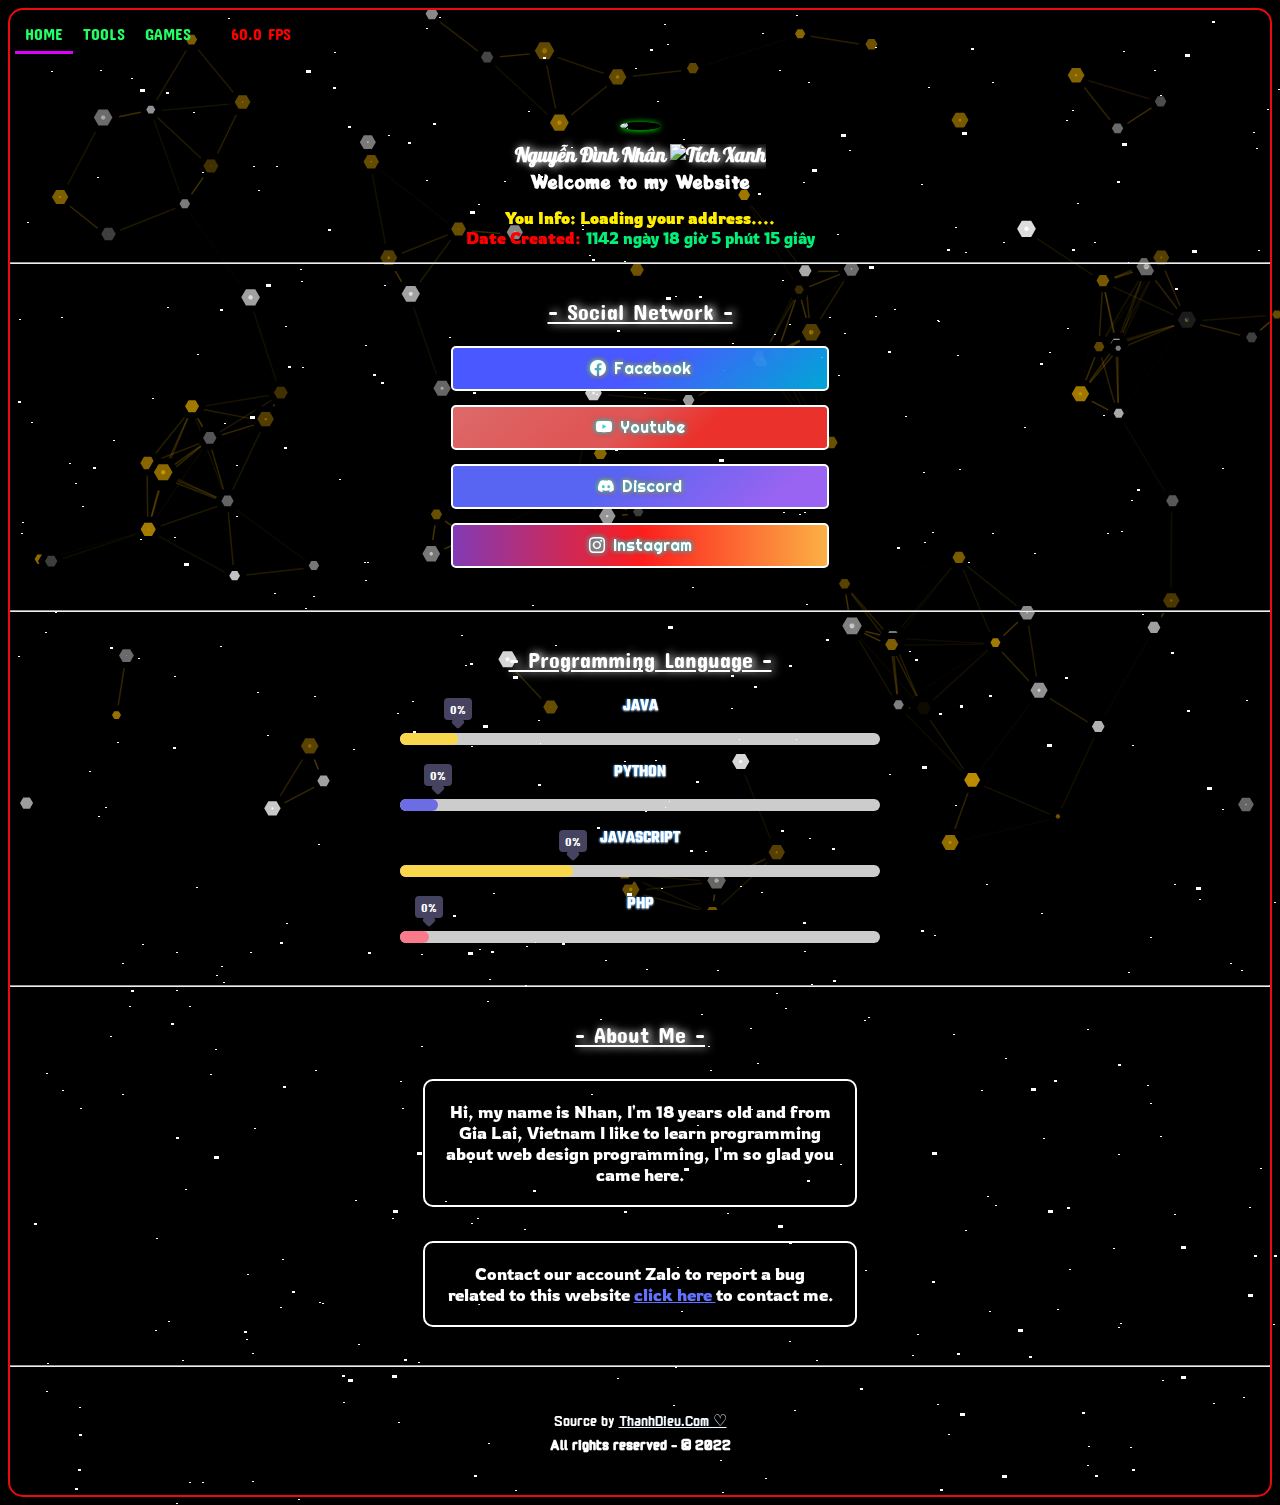
==== index.html @ ad2d9541 "Update index.html" ====
<!DOCTYPE html>
<html lang="en">
  <head>
    <meta charset="UTF-8" />
    <meta name="description" content="Trang chủ dinhnhan.github.io, chuyên chia sẽ thủ thuật không gian mạng.">
    <meta name="author" content="DinhNhan">
    <meta name="keywords" content="DinhNhanGithubIo">
    <meta name="viewport" content="width=device-width, initial-scale=1, shrink-to-fit=no" />
    <link rel="shortcut icon" href="https://i.ibb.co/4pB5tKz/FB-IMG-1678099032382.jpg" type="image/x-icon">
    <title>Nguyễn Đình Nhân </title>
    <link rel="stylesheet" href="./thanhdieuft-data/css/index.css">
    <link rel="stylesheet" href="https://cdn.jsdelivr.net/npm/bootstrap-icons@1.7.2/font/bootstrap-icons.css">
    <link rel="stylesheet" href="https://fonts.googleapis.com/css?family=Pattaya|Potta One|Rowdies|Braah One|Monomaniac One">
    <meta property="og:title" content="WELCOME TO DINHNHAN - HOME">
    <meta property="og:type" content="website">
    <meta property="og:url" content="//dinhnhan.github.io">
     <meta property="og:title" content="HELLO EVERYONE - This is Dinh Nhan !">
    <meta property="og:image" content="https://i.ibb.co/4pB5tKz/FB-IMG-1678099032382.jpg">
    <meta name="theme-color" content="#00FFFF">
     <link rel="stylesheet" href="https://cdnjs.cloudflare.com/ajax/libs/font-awesome/6.4.0/css/all.min.css" integrity="sha512-iecdLmaskl7CVkqkXNQ/ZH/XLlvWZOJyj7Yy7tcenmpD1ypASozpmT/E0iPtmFIB46ZmdtAc9eNBvH0H/ZpiBw==" crossorigin="anonymous" referrerpolicy="no-referrer" />       
  </head>
  <div id="particles-js"></div>
  <div class="Credit_Source" id="Telegram_@ThanhDieuChannel">
    ⋄ Fb: Vương Thanh Diệu 
    ⋄ Dont edit source code please !!!
    ⋄ Nếu xóa credit code sẽ không hoạt động !!!
  </div>
   <section class="animated-background">
    <div id="stars1"></div>
    <div id="stars2"></div>
    <div id="stars3"></div>
  </section>
  <body class="Border" onLoad="onCreate()">
    <div class="LoaderCover">
      <div class="Loader">
        <div class="lds-ripple"><div></div><div></div></div>
      <br/>
        <br/>
          <br/>
            <br/>
              <br/>
                <br/>
                <br/>  
              <br/>
            <br/>
          <br/>
        <br/>
      <br/>
      <h2 class="NameFtThanhDieu">☻Loading...</h2>
        </div>
      </div>
    <!-- ===== Navigation Bar ===== -->
    <div class="BlurWebs">
      <div class="Topnav">
        <a style="font-family: 'Concert One';" class="Active">HOME</a>
        <a id="Tools" onClick="window.open('Tools/index.html', '_nothing');">TOOLS</a>      
        <a href="//nhan2k5.github.io/404_not_found/index.html">GAMES<a>
   <!-- thẻ mở tab mới khi click vào
          <a id="Diễn Đàn" onClick="window.open('main/more/forum', '_nothing');">FORUM</a>      -->
        <a style="font-family: 'Concert One'; color:rgb(255, 0, 0);">
          <span id="fps">60.0</span> FPS </a>
      </div>
      <br/>
      <p align="center">
        <img class="Blob" src="https://i.ibb.co/4pB5tKz/FB-IMG-1678099032382.jpg" width="120" height="120" alt="ThanhDieuTV">
      </p>
      <h2 class="NameFtThanhDieu">
        <div id="userName" style="font-family: 'Pattaya';">Nguyễn Đình Nhân <img src="https://upload.wikimedia.org/wikipedia/commons/thumb/e/e4/Twitter_Verified_Badge.svg/512px-Twitter_Verified_Badge.svg.png" width="17" height="17" alt="Tích Xanh"></div>
    </div>
      </h2>
      <h2 class="TieuSu GioiThieu" style="font-family: 'Potta One';">Welcome to my Website<span class="typed-cursor" aria-hidden="true"></span></h2>
      <br/>
      <strong style="color: rgb(255, 238, 0); font-size: 16px; font-family: 'Rowdies';">You Info: <a id="checkip_address">Loading your address....</a>
        <br/>
      </strong>
      <strong style="color: rgb(255, 0, 0); font-size: 16px; font-family: 'Rowdies';">Date Created:</strong>
      <span style="color: rgb(0, 240, 120);
        animation: colorRotate 2.5s linear 0s infinite;
        @keyframes colorRotate {
            from {
              color: #FF0000;
            }
            10% {
              color: #00FFFF;
            }
            50% {
              color: #00FF00;
            }
             100% {
              color: #FFFF00;
            }
          } font-size: 16px; font-family: 'Rowdies';" id="momk"></span>
      <script type="text/javascript" src="./thanhdieuft-data/js/time-activated.js"></script>
      </strong>
      <a id="noisong"></a>
      <br/>
      <br/>
      <hr class="New">
      <br/>
      <ul class="icons">
        <br/>
        <div class="MangXaHoiFtThanhDieu" id="Fb_@WusThanhDieu">
          <u class="NameFtThanhDieu">- Social Network -</u><br/>
          <br/>
          <a id="Facebook" onClick="Facebook()">
            <div class="Facebook">
              <i class="bi bi-facebook">&nbsp; </i>Facebook
            </div>
          </a>
          <br/>
          <a id="Youtube" onClick="Youtube()">
            <div class="Youtube">
              <i class="bi bi-youtube">&nbsp; </i>Youtube
            </div>
          </a>
          <br/>
          <a id="Discord" onClick="Discord()">
            <div class="Discord">
              <i class='bi bi-discord'>&nbsp; </i>Discord
            </div>
          </a>
          <br/>
          <a id="Instagram" onClick="Instagram()">
            <div class="Instagram">
              <i class="bi bi-instagram">&nbsp; </i>Instagram
            </div>
          </a>
          <br/>
        </div>
        <br/>
        <br/>
        <hr class="New">
        <br/>
        <br/>
    </div>
    <section id="skills">
      <div class="NameFtThanhDieu" class="container skills">
        <div class="row">
          <Skills class="col-12">
            <u class="NameFtThanhDieu">- Programming Language -<br/>
            </u>
        </div>
      </div>
      <div class="col-lg-6 col-12">
        <div class="skill-box">
          <div class="skill">
            <div class="skill-name">Java <i class="fa-brands fa-java"></i></div>
            <div class="skill-bar">
              <div class="skill-per color1" per="12"></div>
            </div>
          </div>
          <div class="skill">
            <div class="skill-name">Python <i class="fab fa-python"></i></div>
            <div class="skill-bar">
              <div class="skill-per color3" per="8"></div>
            </div>
          </div>
        </div>
      </div>
      <div class="col-lg-6 col-12">
        <div class="skill-box">
          <div class="skill">
            <div class="skill-name">JAVASCRIPT <i class="fab fa-js"></i></div>
            <div class="skill-bar">
              <div class="skill-per color1" per="36"></div>
            </div>
          </div>
          <div class="skill">
            <div class="skill-name">PHP<i class="fa-brands fa-php"></i></div>
            <div class="skill-bar">
              <div class="skill-per color2" per="6"></div>
            </div>
          </div>
        </div>
    </section>
    <br/>
    <br/>
    <br/>
    <hr class="New">
    <br/><br/><u class="NameFtThanhDieu">- About Me -</u><br/><br/>
<div class="AboutMe">
    <article>
      <p id="ThanhDieuAbout_1" class="BoxAboutMe">Hi, my name is Nhan, I'm 18 years old and from Gia Lai, Vietnam I like to learn programming about web design programming, I'm so glad you came here.
      </p><br/>
      <p id="ThanhDieuAbout_2" class="BoxAboutMe">
      Contact our account Zalo to report a bug related to this website
      <a style="color: #6272ff;" href="http://zalo.me/84397920591" >click here </a>to contact me.</p></a>
     </div>
     </article>
  </div><br/><br/>
  <hr class="New">
    </div>
    </div>
    </div>
    </div>
    <script text="type/javascript">
      // ADD SOUND NHẠC TẠI ĐÂY
const ThanhDieu_List_Sounds = [
"//thanhdieu.com/files/Qua-khu-anh-khong-the-quen.mp3",
"https://github.com/nhan2k5/nhan2k5.github.io/raw/main/music/100 YEARS LOVE Ver 2  AnhVu Remix  NHẠC HOT TIK TOK  SHARK REMIX.mp3",
"music/y2mate.com - anh thấy đôi vai cô lạnh remix.mp3",
"//thanhdieu.com/files/Nhu-Anh-Da-Thay-Em.mp3",
];
// EDIT TEXT ALERT TẠI ĐÂY
function HomeThanhDieu() {
  Swal.fire({
    title: '𝙉𝙤𝙩𝙞𝙛𝙞𝙘𝙖𝙩𝙞𝙤𝙣 !',
    text: '=>> 𝙒𝙚𝙡𝙘𝙤𝙢𝙚 𝙃𝙪𝙣𝙣𝙞𝙚 𝘽𝙖𝙘𝙠 𝙏𝙤 𝙏𝙝𝙚 𝙃𝙤𝙢𝙚𝙋𝙖𝙜𝙚 🐬 <<=',
    showConfirmButton: false
  });
}



// EDIT LINK TẠI ĐÂY
function Youtube() {
  setTimeout(function() {
    window.open('https://m.youtube.com/', '_blank')},
  100);
}
function Facebook() {
  setTimeout(function() {
    window.open('https://www.facebook.com/UserDinhNhan?mibextid=ZbWKwL', '_blank')},
  100);
}
function Discord() {
  setTimeout(function() {
    window.open('https://discord.com/', '_blank')},
  100);
}
function Instagram() {
  setTimeout(function() {
    window.open('https://www.instagram.com/', '_blank')},
  100);
}
    </script>
    </div>
    <script src="./thanhdieuft-data/js/particles.js"></script>
    <script src="./thanhdieuft-data/js/app.js"></script>
    <script src='./thanhdieuft-data/js/jquery.min.js'></script>
    <script src="./thanhdieuft-data/js/index.js"></script>
  </body>
</html>
---- thanhdieuft-data/css/index.css ----
@import url('https://fonts.googleapis.com/css2?family=Concert One&display=swap');@import url(https://fonts.googleapis.com/css2?family=Teko:wght@700&display=swap);@import url(https://fonts.googleapis.com/css2?family=Righteous&display=swap);#particles-js,body{background-size:cover;background-repeat:no-repeat}.ThongTinThanhToan,.ThongTinThanhToan:hover{box-shadow:0 2px 2px 1px #555;border-radius:2px}#particles-js,.LoaderCover{position:fixed;height:100%}*,.Spinner{box-sizing:border-box}#stars1,#stars1:after{width:1px;height:1px;box-shadow:779px 1331px #fff,324px 42px #fff,303px 586px #fff,1312px 276px #fff,451px 625px #fff,521px 1931px #fff,1087px 1871px #fff,36px 1546px #fff,132px 934px #fff,1698px 901px #fff,1418px 664px #fff,1448px 1157px #fff,1084px 232px #fff,347px 1776px #fff,1722px 243px #fff,1629px 835px #fff,479px 969px #fff,1231px 960px #fff,586px 384px #fff,164px 527px #fff,8px 646px #fff,1150px 1126px #fff,665px 1357px #fff,1556px 1982px #fff,1260px 1961px #fff,1675px 1741px #fff,1843px 1514px #fff,718px 1628px #fff,242px 1343px #fff,1497px 1880px #fff,1364px 230px #fff,1739px 1302px #fff,636px 959px #fff,304px 686px #fff,614px 751px #fff,1935px 816px #fff,1428px 60px #fff,355px 335px #fff,1594px 158px #fff,90px 60px #fff,1553px 162px #fff,1239px 1825px #fff,1945px 587px #fff,749px 1785px #fff,1987px 1172px #fff,1301px 1237px #fff,1039px 342px #fff,1585px 1481px #fff,995px 1048px #fff,524px 932px #fff,214px 413px #fff,1701px 1300px #fff,1037px 1613px #fff,1871px 996px #fff,1360px 1635px #fff,1110px 1313px #fff,412px 1783px #fff,1949px 177px #fff,903px 1854px #fff,700px 1936px #fff,378px 125px #fff,308px 834px #fff,1118px 962px #fff,1350px 1929px #fff,781px 1811px #fff,561px 137px #fff,757px 1148px #fff,1670px 1979px #fff,343px 739px #fff,945px 795px #fff,576px 1903px #fff,1078px 1436px #fff,1583px 450px #fff,1366px 474px #fff,297px 1873px #fff,192px 162px #fff,1624px 1633px #fff,59px 453px #fff,82px 1872px #fff,1933px 498px #fff,1966px 1974px #fff,1975px 1688px #fff,779px 314px #fff,1858px 1543px #fff,73px 1507px #fff,1693px 975px #fff,1683px 108px #fff,1768px 1654px #fff,654px 14px #fff,494px 171px #fff,1689px 1895px #fff,1660px 263px #fff,1031px 903px #fff,1203px 1393px #fff,1333px 1421px #fff,1113px 41px #fff,1206px 1645px #fff,1325px 1635px #fff,142px 388px #fff,572px 215px #fff,1535px 296px #fff,1419px 407px #fff,1379px 1003px #fff,329px 469px #fff,1791px 1652px #fff,935px 1802px #fff,1330px 1820px #fff,421px 1933px #fff,828px 365px #fff,275px 316px #fff,707px 960px #fff,1605px 1554px #fff,625px 58px #fff,717px 1697px #fff,1669px 246px #fff,1925px 322px #fff,1154px 1803px #fff,1929px 295px #fff,1248px 240px #fff,1045px 1755px #fff,166px 942px #fff,1888px 1773px #fff,678px 1963px #fff,1370px 569px #fff,1974px 1400px #fff,1786px 460px #fff,51px 307px #fff,784px 1400px #fff,730px 1258px #fff,1712px 393px #fff,416px 170px #fff,1797px 1932px #fff,572px 219px #fff,1557px 1856px #fff,218px 8px #fff,348px 1334px #fff,469px 413px #fff,385px 1738px #fff,1357px 1818px #fff,240px 942px #fff,248px 1847px #fff,1535px 806px #fff,236px 1514px #fff,1429px 1556px #fff,73px 1633px #fff,1398px 1121px #fff,671px 1301px #fff,1404px 1663px #fff,740px 1018px #fff,1600px 377px #fff,785px 514px #fff,112px 1084px #fff,1915px 1887px #fff,1463px 1848px #fff,687px 1115px #fff,1268px 1768px #fff,1729px 1425px #fff,1284px 1022px #fff,801px 974px #fff,1975px 1317px #fff,1354px 834px #fff,1446px 1484px #fff,1283px 1786px #fff,11px 523px #fff,1842px 236px #fff,1355px 654px #fff,429px 7px #fff,1033px 1128px #fff,157px 297px #fff,545px 635px #fff,52px 1080px #fff,827px 1520px #fff,1121px 490px #fff,9px 309px #fff,1744px 1586px #fff,1014px 417px #fff,1534px 524px #fff,958px 552px #fff,1403px 1496px #fff,387px 703px #fff,1522px 548px #fff,1355px 282px #fff,1532px 601px #fff,1838px 790px #fff,290px 259px #fff,295px 598px #fff,1601px 539px #fff,1561px 1272px #fff,34px 1922px #fff,1024px 543px #fff,467px 369px #fff,722px 333px #fff,1976px 1255px #fff,766px 983px #fff,1582px 1285px #fff,12px 512px #fff,617px 1410px #fff,682px 577px #fff,1334px 1438px #fff,439px 327px #fff,1617px 1661px #fff,673px 129px #fff,794px 941px #fff,1386px 1902px #fff,37px 1353px #fff,1467px 1353px #fff,416px 18px #fff,187px 344px #fff,200px 1898px #fff,1491px 1619px #fff,811px 347px #fff,924px 1827px #fff,945px 217px #fff,1735px 1228px #fff,379px 1890px #fff,79px 761px #fff,825px 1837px #fff,1980px 1558px #fff,1308px 1573px #fff,1488px 1726px #fff,382px 1208px #fff,522px 595px #fff,1277px 1898px #fff,354px 552px #fff,161px 1784px #fff,614px 251px #fff,526px 1576px #fff,17px 212px #fff,179px 996px #fff,467px 1208px #fff,1944px 1838px #fff,1140px 1093px #fff,858px 1007px #fff,200px 1064px #fff,423px 1964px #fff,1945px 439px #fff,1377px 689px #fff,1120px 1437px #fff,1876px 668px #fff,907px 1324px #fff,343px 1976px #fff,1816px 1501px #fff,1849px 177px #fff,647px 91px #fff,1984px 1012px #fff,1336px 1300px #fff,128px 648px #fff,305px 1060px #fff,1324px 826px #fff,1263px 1314px #fff,1801px 629px #fff,1614px 1555px #fff,1634px 90px #fff,1603px 452px #fff,891px 1984px #fff,1556px 1906px #fff,121px 68px #fff,1676px 1714px #fff,516px 936px #fff,1947px 1492px #fff,1455px 1519px #fff,45px 602px #fff,205px 1039px #fff,793px 172px #fff,1562px 1739px #fff,1056px 110px #fff,1512px 379px #fff,1795px 1621px #fff,1848px 607px #fff,262px 1719px #fff,477px 991px #fff,483px 883px #fff,1239px 1197px #fff,1496px 647px #fff,1649px 25px #fff,1491px 1946px #fff,119px 996px #fff,179px 1472px #fff,1341px 808px #fff,1565px 1700px #fff,407px 1544px #fff,1754px 357px #fff,1288px 981px #fff,902px 1997px #fff,1755px 1668px #fff,186px 877px #fff,1202px 1882px #fff,461px 1213px #fff,1400px 748px #fff,1969px 1899px #fff,809px 522px #fff,514px 1219px #fff,374px 275px #fff,938px 1973px #fff,357px 552px #fff,144px 1722px #fff,1572px 912px #fff,402px 1858px #fff,1544px 1195px #fff,667px 1257px #fff,727px 1496px #fff,993px 232px #fff,1772px 313px #fff,1040px 1590px #fff,1204px 1973px #fff,1268px 79px #fff,1555px 1048px #fff,986px 1707px #fff,978px 1710px #fff,713px 360px #fff,407px 863px #fff,461px 736px #fff,284px 1608px #fff,103px 430px #fff,1283px 1319px #fff,977px 1186px #fff,1966px 1516px #fff,1287px 1129px #fff,70px 1098px #fff,1189px 889px #fff,1126px 1734px #fff,309px 1292px #fff,879px 764px #fff,65px 473px #fff,1003px 1959px #fff,658px 791px #fff,402px 1576px #fff,35px 622px #fff,529px 1589px #fff,164px 666px #fff,1876px 1290px #fff,1541px 526px #fff,270px 1297px #fff,440px 865px #fff,1500px 802px #fff,182px 1754px #fff,1264px 892px #fff,272px 1249px #fff,1289px 1535px #fff,190px 1646px #fff,955px 242px #fff,1456px 1597px #fff,1727px 1983px #fff,635px 801px #fff,226px 455px #fff,1396px 1710px #fff,849px 1863px #fff,237px 1264px #fff,839px 140px #fff,1122px 735px #fff,1280px 15px #fff,1318px 242px #fff,1819px 1148px #fff,333px 1392px #fff,1949px 553px #fff,1878px 1332px #fff,467px 548px #fff,1812px 1082px #fff,1067px 193px #fff,243px 156px #fff,483px 1616px #fff,1714px 933px #fff,759px 1800px #fff,1822px 995px #fff,1877px 572px #fff,581px 1084px #fff,107px 732px #fff,642px 1837px #fff,166px 1493px #fff,1555px 198px #fff,819px 307px #fff,947px 345px #fff,827px 224px #fff,927px 1394px #fff,540px 467px #fff,1093px 405px #fff,1140px 927px #fff,130px 529px #fff,33px 1980px #fff,1147px 1663px #fff,1616px 1436px #fff,528px 710px #fff,798px 1100px #fff,505px 1480px #fff,899px 641px #fff,1909px 1949px #fff,1311px 964px #fff,979px 1301px #fff,1393px 969px #fff,1793px 1886px #fff,292px 357px #fff,1196px 1718px #fff,1290px 1994px #fff,537px 1973px #fff,1181px 1674px #fff,1740px 1566px #fff,1307px 265px #fff,922px 522px #fff,1892px 472px #fff,384px 1746px #fff,392px 1098px #fff,647px 548px #fff,390px 1498px #fff,1246px 138px #fff,730px 876px #fff,192px 1472px #fff,1790px 1789px #fff,928px 311px #fff,1253px 1647px #fff,747px 1921px #fff,1561px 1025px #fff,1533px 1292px #fff,1985px 195px #fff,728px 729px #fff,1712px 1936px #fff,512px 1717px #fff,1528px 483px #fff,313px 1642px #fff,281px 1849px #fff,1212px 799px #fff,435px 1191px #fff,1422px 611px #fff,1718px 1964px #fff,411px 944px #fff,210px 636px #fff,1502px 1295px #fff,1434px 349px #fff,769px 60px #fff,747px 1053px #fff,789px 504px #fff,1436px 1264px #fff,1893px 1225px #fff,1394px 1788px #fff,1108px 1317px #fff,1673px 1395px #fff,854px 1010px #fff,1705px 80px #fff,1858px 148px #fff,1729px 344px #fff,1388px 664px #fff,895px 406px #fff,1479px 157px #fff,1441px 1157px #fff,552px 1900px #fff,516px 364px #fff,1647px 189px #fff,1427px 1071px #fff,785px 729px #fff,1080px 1710px #fff,504px 204px #fff,1177px 1622px #fff,657px 34px #fff,1296px 1099px #fff,248px 180px #fff,1212px 1568px #fff,667px 1562px #fff,695px 841px #fff,1608px 1247px #fff,751px 882px #fff,87px 167px #fff,607px 1368px #fff,1363px 1203px #fff,1836px 317px #fff,1668px 1703px #fff,830px 1154px #fff,1721px 1398px #fff,1601px 1280px #fff,976px 874px #fff,1743px 254px #fff,1020px 1815px #fff,1670px 1766px #fff,1890px 735px #fff,1379px 136px #fff,1864px 695px #fff,206px 965px #fff,1404px 1932px #fff,1923px 1360px #fff,247px 682px #fff,519px 1708px #fff,645px 750px #fff,1164px 1204px #fff,834px 323px #fff,172px 1350px #fff,213px 972px #fff,1837px 190px #fff,285px 1806px #fff,1047px 1299px #fff,1548px 825px #fff,1730px 324px #fff,1346px 1909px #fff,772px 270px #fff,345px 1190px #fff,478px 1433px #fff,1479px 25px #fff,1994px 1830px #fff,1744px 732px #fff,20px 1635px #fff,690px 1795px #fff,1594px 569px #fff,579px 245px #fff,1398px 733px #fff,408px 1352px #fff,1774px 120px #fff,1152px 1370px #fff,1698px 1810px #fff,710px 1450px #fff,665px 286px #fff,493px 1720px #fff,786px 5px #fff,637px 1140px #fff,764px 324px #fff,927px 310px #fff,938px 1424px #fff,1884px 744px #fff,913px 462px #fff,1831px 1936px #fff,1527px 249px #fff,36px 1381px #fff,1597px 581px #fff,1530px 355px #fff,949px 459px #fff,799px 828px #fff,242px 1471px #fff,654px 797px #fff,796px 594px #fff,1365px 678px #fff,752px 23px #fff,1630px 541px #fff,982px 72px #fff,1733px 1831px #fff,21px 412px #fff,775px 998px #fff,335px 1945px #fff,264px 583px #fff,158px 1311px #fff,528px 164px #fff,1978px 574px #fff,717px 1203px #fff,734px 1591px #fff,1555px 820px #fff,16px 1943px #fff,1625px 1177px #fff,1236px 690px #fff,1585px 1590px #fff,1737px 1728px #fff,721px 698px #fff,1804px 1186px #fff,166px 980px #fff,1850px 230px #fff,330px 1712px #fff,95px 797px #fff,1948px 1078px #fff,469px 939px #fff,1269px 1899px #fff,955px 1220px #fff,1137px 1075px #fff,312px 1293px #fff,986px 1762px #fff,1103px 1238px #fff,428px 1993px #fff,355px 570px #fff,977px 1836px #fff,1395px 1092px #fff,276px 913px #fff,1743px 656px #fff,773px 502px #fff,1686px 1322px #fff,1516px 1945px #fff,1334px 501px #fff,266px 156px #fff,455px 655px #fff,798px 72px #fff,1059px 1259px #fff,1402px 1687px #fff,236px 1329px #fff,1455px 786px #fff,146px 1228px #fff,1851px 823px #fff,1062px 100px #fff,1220px 953px #fff,20px 1826px #fff,36px 1063px #fff,1525px 338px #fff,790px 1521px #fff,741px 1099px #fff,288px 1489px #fff,700px 1060px #fff,390px 1071px #fff,411px 1036px #fff,1853px 1072px #fff,1446px 1085px #fff,1164px 874px #fff,924px 925px #fff,291px 271px #fff,1257px 1964px #fff,1580px 1352px #fff,1507px 1216px #fff,211px 956px #fff,985px 1195px #fff,975px 1640px #fff,518px 101px #fff,663px 1395px #fff,914px 532px #fff,145px 1320px #fff,69px 1397px #fff,982px 523px #fff,257px 725px #fff,1599px 831px #fff,1636px 1513px #fff,1250px 1158px #fff,1132px 604px #fff,183px 102px #fff,1057px 318px #fff,1247px 1835px #fff,1983px 1110px #fff,1077px 1455px #fff,921px 1770px #fff,806px 1350px #fff,1938px 1992px #fff,855px 1260px #fff,902px 1345px #fff,658px 1908px #fff,1845px 679px #fff,712px 1482px #fff,595px 950px #fff,1784px 1992px #fff,1847px 1785px #fff,691px 1004px #fff,175px 1179px #fff,1666px 1911px #fff,41px 61px #fff,971px 1080px #fff,1830px 1450px #fff,1351px 1518px #fff,1257px 99px #fff,1395px 1498px #fff,1117px 252px #fff,1779px 597px #fff,1346px 729px #fff,1108px 1144px #fff,402px 691px #fff,72px 496px #fff,1673px 1604px #fff,1497px 974px #fff,1865px 1664px #fff,88px 806px #fff,918px 77px #fff,244px 1118px #fff,256px 1820px #fff,1851px 1840px #fff,605px 1851px #fff,634px 383px #fff,865px 37px #fff,943px 1024px #fff,1951px 177px #fff,1097px 523px #fff,985px 1700px #fff,1243px 122px #fff,768px 1070px #fff,468px 194px #fff,320px 1867px #fff,1850px 185px #fff,380px 1616px #fff,468px 1294px #fff,1122px 1743px #fff,884px 299px #fff,1300px 1917px #fff,1860px 396px #fff,1270px 990px #fff,529px 733px #fff,1975px 1347px #fff,1885px 685px #fff,226px 506px #fff,651px 878px #fff,1323px 680px #fff,1284px 680px #fff,238px 1967px #fff,911px 174px #fff,1111px 521px #fff,1150px 85px #fff,794px 502px #fff,484px 1856px #fff,1809px 368px #fff,112px 953px #fff,590px 1009px #fff,1655px 311px #fff,100px 1026px #fff,1803px 352px #fff,865px 306px #fff,1077px 1019px #fff,1335px 872px #fff,1647px 1298px #fff,1233px 1387px #fff,698px 1036px #fff,659px 1860px #fff,388px 1412px #fff,1212px 458px #fff,755px 1468px #fff,696px 1654px #fff,1144px 60px #fff}#stars2,#stars2:after{width:2px;height:2px;box-shadow:1448px 320px #fff,1775px 1663px #fff,332px 1364px #fff,878px 340px #fff,569px 1832px #fff,1422px 1684px #fff,1946px 1907px #fff,121px 979px #fff,1044px 1069px #fff,463px 381px #fff,423px 112px #fff,523px 1179px #fff,779px 654px #fff,1398px 694px #fff,1085px 1464px #fff,1599px 1869px #fff,801px 1882px #fff,779px 1231px #fff,552px 932px #fff,1057px 1196px #fff,282px 1280px #fff,496px 1986px #fff,1833px 1120px #fff,1802px 1293px #fff,6px 1696px #fff,412px 1902px #fff,605px 438px #fff,24px 1212px #fff,234px 1320px #fff,544px 344px #fff,1107px 170px #fff,1603px 196px #fff,905px 648px #fff,68px 1458px #fff,649px 1969px #fff,744px 675px #fff,1127px 478px #fff,714px 1814px #fff,1486px 526px #fff,270px 1636px #fff,1931px 149px #fff,1807px 378px #fff,8px 390px #fff,1415px 699px #fff,1473px 1211px #fff,1590px 141px #fff,270px 1705px #fff,69px 1423px #fff,1108px 1053px #fff,1946px 128px #fff,371px 371px #fff,1490px 220px #fff,357px 1885px #fff,363px 363px #fff,1896px 1256px #fff,1979px 1050px #fff,947px 1342px #fff,1754px 242px #fff,514px 974px #fff,65px 1477px #fff,1840px 547px #fff,950px 695px #fff,459px 1150px #fff,1124px 1502px #fff,481px 940px #fff,680px 839px #fff,797px 1169px #fff,1977px 1491px #fff,734px 1724px #fff,210px 298px #fff,816px 628px #fff,686px 770px #fff,1721px 267px #fff,1663px 511px #fff,1481px 1141px #fff,582px 248px #fff,1308px 953px #fff,628px 657px #fff,897px 1535px #fff,270px 931px #fff,791px 467px #fff,1336px 1732px #fff,1013px 1653px #fff,1911px 956px #fff,587px 816px #fff,83px 456px #fff,930px 1478px #fff,1587px 1694px #fff,614px 1200px #fff,302px 1782px #fff,1711px 1432px #fff,443px 904px #fff,1666px 714px #fff,1588px 1167px #fff,273px 1075px #fff,1679px 461px #fff,721px 664px #fff,1202px 10px #fff,166px 1126px #fff,331px 1628px #fff,430px 1565px #fff,1585px 509px #fff,640px 38px #fff,822px 837px #fff,1760px 1664px #fff,1122px 1458px #fff,398px 131px #fff,689px 285px #fff,460px 652px #fff,1627px 365px #fff,348px 1648px #fff,819px 1946px #fff,981px 1917px #fff,323px 76px #fff,979px 684px #fff,887px 536px #fff,1348px 1596px #fff,1055px 666px #fff,1402px 1797px #fff,1300px 1055px #fff,937px 238px #fff,1474px 1815px #fff,1144px 1710px #fff,1629px 1087px #fff,911px 919px #fff,771px 819px #fff,403px 720px #fff,163px 736px #fff,1062px 238px #fff,1774px 818px #fff,1874px 1178px #fff,1177px 699px #fff,1244px 1244px #fff,1371px 58px #fff,564px 1515px #fff,1824px 487px #fff,929px 702px #fff,394px 1348px #fff,1161px 641px #fff,219px 1841px #fff,358px 941px #fff,140px 1759px #fff,1019px 1345px #fff,274px 436px #fff,1433px 1605px #fff,1798px 1426px #fff,294px 1848px #fff,1681px 1877px #fff,1344px 1824px #fff,1439px 1632px #fff,161px 1012px #fff,1308px 588px #fff,1789px 582px #fff,721px 1910px #fff,318px 218px #fff,607px 319px #fff,495px 535px #fff,1552px 1575px #fff,1562px 67px #fff,403px 926px #fff,1096px 1800px #fff,1814px 1709px #fff,1882px 1831px #fff,533px 46px #fff,823px 969px #fff,530px 165px #fff,1030px 352px #fff,1681px 313px #fff,338px 115px #fff,1607px 211px #fff,1718px 1184px #fff,1589px 659px #fff,278px 355px #fff,464px 1464px #fff,1165px 277px #fff,950px 694px #fff,1746px 293px #fff,793px 911px #fff,528px 773px #fff,1883px 1694px #fff,748px 182px #fff,1924px 1531px #fff,100px 636px #fff,1473px 1445px #fff,1264px 1244px #fff,850px 1377px #fff,987px 1976px #fff,933px 1761px #fff,922px 1270px #fff,500px 396px #fff,1324px 8px #fff,1967px 1814px #fff,1072px 1401px #fff,961px 37px #fff,156px 81px #fff,1915px 502px #fff,1076px 1846px #fff,152px 1669px #fff,986px 1529px #fff,1667px 1137px #fff}#stars3,#stars3:after{width:3px;background:0 0;box-shadow:387px 1878px #fff,760px 1564px #fff,1487px 999px #fff,948px 1828px #fff,1977px 1001px #fff,1284px 1963px #fff,656px 284px #fff,1268px 1635px #fff,1820px 598px #fff,642px 1900px #fff,296px 57px #fff,921px 1620px #fff,476px 1858px #fff,658px 613px #fff,1171px 1363px #fff,1419px 283px #fff,1037px 731px #fff,503px 663px #fff,1562px 463px #fff,383px 1197px #fff,1171px 1233px #fff,876px 1768px #fff,856px 1615px #fff,1375px 1924px #fff,1725px 918px #fff,952px 119px #fff,768px 1212px #fff,992px 1462px #fff,1929px 717px #fff,1947px 755px #fff,1818px 1123px #fff,1896px 1672px #fff,460px 198px #fff,256px 271px #fff,752px 544px #fff,1222px 1859px #fff,1851px 443px #fff,313px 1858px #fff,709px 446px #fff,1546px 697px #fff,674px 1155px #fff,1112px 130px #fff,355px 1790px #fff,1496px 974px #fff,1696px 480px #fff,1316px 1265px #fff,1645px 1063px #fff,1182px 237px #fff,427px 1582px #fff,859px 253px #fff,458px 939px #fff,1517px 1644px #fff,1943px 60px #fff,212px 1650px #fff,966px 1786px #fff,473px 712px #fff,130px 76px #fff,1417px 1186px #fff,909px 1580px #fff,1913px 762px #fff,204px 1143px #fff,1998px 1057px #fff,1468px 1301px #fff,144px 1676px #fff,21px 1601px #fff,382px 1362px #fff,912px 753px #fff,1488px 1405px #fff,802px 156px #fff,174px 550px #fff,338px 1366px #fff,1197px 774px #fff,602px 486px #fff,682px 1877px #fff,348px 1503px #fff,407px 1139px #fff,950px 1400px #fff,922px 1139px #fff,1697px 293px #fff,1238px 1281px #fff,1038px 1197px #fff,376px 1889px #fff,1255px 1680px #fff,1008px 1316px #fff,1538px 1447px #fff,1186px 874px #fff,1967px 640px #fff,1341px 19px #fff,29px 1732px #fff,16px 1650px #fff,1021px 1075px #fff,723px 424px #fff,1175px 41px #fff,494px 1957px #fff,1296px 431px #fff,175px 1507px #fff,831px 121px #fff,498px 1947px #fff,617px 880px #fff,240px 403px #fff}.Topnav a,.heading{text-align:center}.Topnav a,.heading__copy{text-decoration:none}#particles-js{width:100%;z-index:-100;background-position:50% 50%}:root{--bgColor:#223344;--bgColor2:#090a0f;--accentColor:#FFF;--font:'Karla',sans-serif;--delay:.3s}*{margin:0;padding:0;border-radius:0;-webkit-user-select:none;-moz-user-select:none;-ms-user-select:none;user-select:none}body{background-color:#000;background-position:center;position:relative;font-family:Concert One}.ThongTinThanhToan{transition:.5s;display:flex;align-items:center;justify-content:center;flex-direction:column;background-color:#252525;padding:14px;color:#fff;width:80%;margin:10px auto;box-shadow:0 0 7px 3px #3ff}.Loader,.Spinner{border-radius:50%}.ThongTinThanhToan:hover{background-color:#353535;transform:scale(.95);box-shadow:0 0 7px 3px #3ff}.ThongTinThanhToanTitle{padding:0;margin:0;font-size:23px;font-weight:700;color:#0ff}.ThongTinThanhToanText{padding:0;margin:5px 0 5;font-size:20px;font-weight:500;color:#0c3}.Topnav{overflow:hidden}.Topnav a{float:left;display:block;color:#22ff64;padding:8px 10px;font-size:16px;border-bottom:3px solid transparent}.Topnav a:hover{border-bottom:3px solid #ffe600;margin-left:2px;transition:.5s}.Topnav a.Active{border-bottom:3px solid #e100ff;margin-left:5px}.HideLoader{visibility:hidden;opacity:0;transition:visibility 0s 3s,opacity 2s linear}.LoaderCover{top:0;left:0;width:100%;background-image:radial-gradient(circle farthest-corner at center,#2f3136 0,#000 100%);z-index:9999;display:flex;justify-content:center;align-items:center}#stars1:after,#stars2:after,#stars3:after,.Loader,.Spinner,.lds-ripple div{position:absolute}.Loader{top:calc(50% - 64px);left:calc(50% - 64px);width:128px;height:128px;perspective:800px}.Spinner,.thongtinthanhtoanv2__copy:hover::after{width:100%}.Spinner{height:100%}.lds-ripple{display:inline-block;position:relative;width:80px;height:80px}.lds-ripple div{border:4px solid #fff;opacity:1;border-radius:50%;animation:1s cubic-bezier(0,.1,.2,1) infinite lds-ripple}.lds-ripple div:nth-child(2){animation-delay:-.5s}@keyframes lds-ripple{0%,4.9%{top:36px;left:36px;width:0;height:0;opacity:0}5%{top:36px;left:36px;width:0;height:0;opacity:1}100%{top:0;left:0;width:72px;height:72px;opacity:0}}.NoScript{display:flex;align-items:center;justify-content:center;padding:25px;margin:20px;flex-direction:column;border-radius:20px;border:3px double #0ff;background-color:#252525;color:#fff}.Credit_Source{display:none}@keyframes bodyborder{20%{border-color:#003cff}40%{border-color:#0f0}60%{border-color:red}80%{border-color:#ff0}90%{border-color:#f0d}}@keyframes shimmer{100%{-webkit-mask-position:left}}@-webkit-keyframes fadein{from{bottom:0;opacity:0}to{bottom:35px;opacity:1}}@keyframes fadein{from{bottom:0;opacity:0}to{bottom:35px;opacity:1}}@-webkit-keyframes fadeout{from{bottom:35px;opacity:1}to{bottom:0;opacity:0}}@keyframes fadeout{from{bottom:35px;opacity:1}to{bottom:0;opacity:0}}@keyframes blur{from{opacity:0;filter:blur(3px)}to{opacity:1;filter:blur(0px)}}@keyframes snow{0%{background-position:0 0,0 0,0 0}50%{background-position:500px 500px,100px 200px,-100px 150px}100%{background-position:500px 1000px,200px 400px,-100px 300px}}#stars1{background:0 0;animation:120s linear infinite animStar}#stars1:after{content:'';top:auto;background:0 0}#stars2{background:0 0;animation:180s linear infinite animStar}#stars2:after{content:'';top:auto;background:0 0}#stars3{height:3px;animation:240s linear infinite animStar}#stars3:after{content:'';top:auto;height:3px}@keyframes transitionAnimation{0%{opacity:0;transform:translateY(-10px)}100%{opacity:1;transform:translateY(0)}}@keyframes animate{0%{background-position:-500%}100%{background-position:500%}}@keyframes animStar{from{transform:translateY(0)}to{transform:translateY(-2000px)}}.heading__title{font-weight:600}.heading__credits{margin:10px 0;color:#888;font-size:25px;transition:.5s}.heading__credits .heading__copy{color:inherit}.thongtinthanhtoanv2s{display:flex;flex-wrap:wrap}.thongtinthanhtoanv2{background-color:#050303;margin:20px;padding:20px;width:350px;height:210px;display:grid;grid-template-rows:20px 50px 1fr 50px;border-radius:10px;box-shadow:0 6px 10px rgba(0,0,0,.25);transition:.2s}.skill-bar,.skill-per{height:12px;border-radius:8px}.thongtinthanhtoanv2:hover{box-shadow:-1px 0 10px #0ff,0 1px 5px RED,1px 0 10px #0ff,0 -1px 10px RED}.thongtinthanhtoanv2__copy,.thongtinthanhtoanv2__exit,.thongtinthanhtoanv2__icon{position:relative;text-decoration:none;color:rgba(255,255,255,.9)}.thongtinthanhtoanv2__copy::after{position:absolute;top:25px;left:0;width:0%;height:3px;background-color:rgba(255,255,255,.6);transition:.5s}.skill-per::after,.skill-per::before{position:absolute;background-color:#454360;right:0}.thongtinthanhtoanv2__exit{grid-row:1/2;justify-self:end}.thongtinthanhtoanv2__icon{grid-row:2/3;font-size:30px}.thongtinthanhtoanv2__title{grid-row:3/4;font-weight:400;color:#fff}.skill-name,h3{font-weight:700}.thongtinthanhtoanv2__apply{grid-row:4/5;align-self:center}.thongtinthanhtoanv2-1,.thongtinthanhtoanv2-2{transform:scale(1);box-shadow:rgba(250,250,250) 0 2px 6px 0}@media (max-width:1600px){.thongtinthanhtoanv2s{justify-content:center}}.NameFtThanhDieu{color:#fff;padding:0;font-size:22px;line-height:1.8;margin-bottom:0;text-shadow:3px 0 8px #fff}.BoxAboutMe,.skill-name{color:#fff;font-size:17px}.italic{font-style:italic}h3{font-family:Lobster}.color1{background-color:#f9d74c}.color2{background-color:#f97b8b}.color3{background-color:#6c6ce5}ul{margin:0;padding:0}.skill-box{display:flex;justify-content:center;align-items:center;flex-direction:column}.skill{width:60%;max-width:520px;padding:0 20px}.skill-name{text-transform:uppercase;text-shadow:-1px 0 2px #1e90ff,0 1px 2px #fff;font-family:Teko,sans-serif;margin:15px 0}.skill-bar{background:#ccc}.skill-per{width:0;transition:1s linear;position:relative}.skill-per::before{content:attr(per);padding:4px 6px;color:#fff;font-size:12px;border-radius:4px;top:-35px;transform:translateX(50%)}.skill-per::after{content:'';width:10px;height:10px;top:-16px;transform:translateX(50%) rotate(45deg);border-radius:2px}.typed-cursor{opacity:1}.typed-cursor.typed-cursor--blink{animation:.7s infinite typedjsBlink;-webkit-animation:.7s infinite typedjsBlink}@keyframes typedjsBlink{50%{opacity:0}}@-webkit-keyframes typedjsBlink{0%,100%{opacity:1}50%{opacity:0}}.BoxAboutMe{padding:20px;text-shadow:4px 2px 10px #050303;background:0 0;border:2px solid #fff;border-radius:10px;font-family:Rowdies;margin:10px auto;transition:transform 250ms}
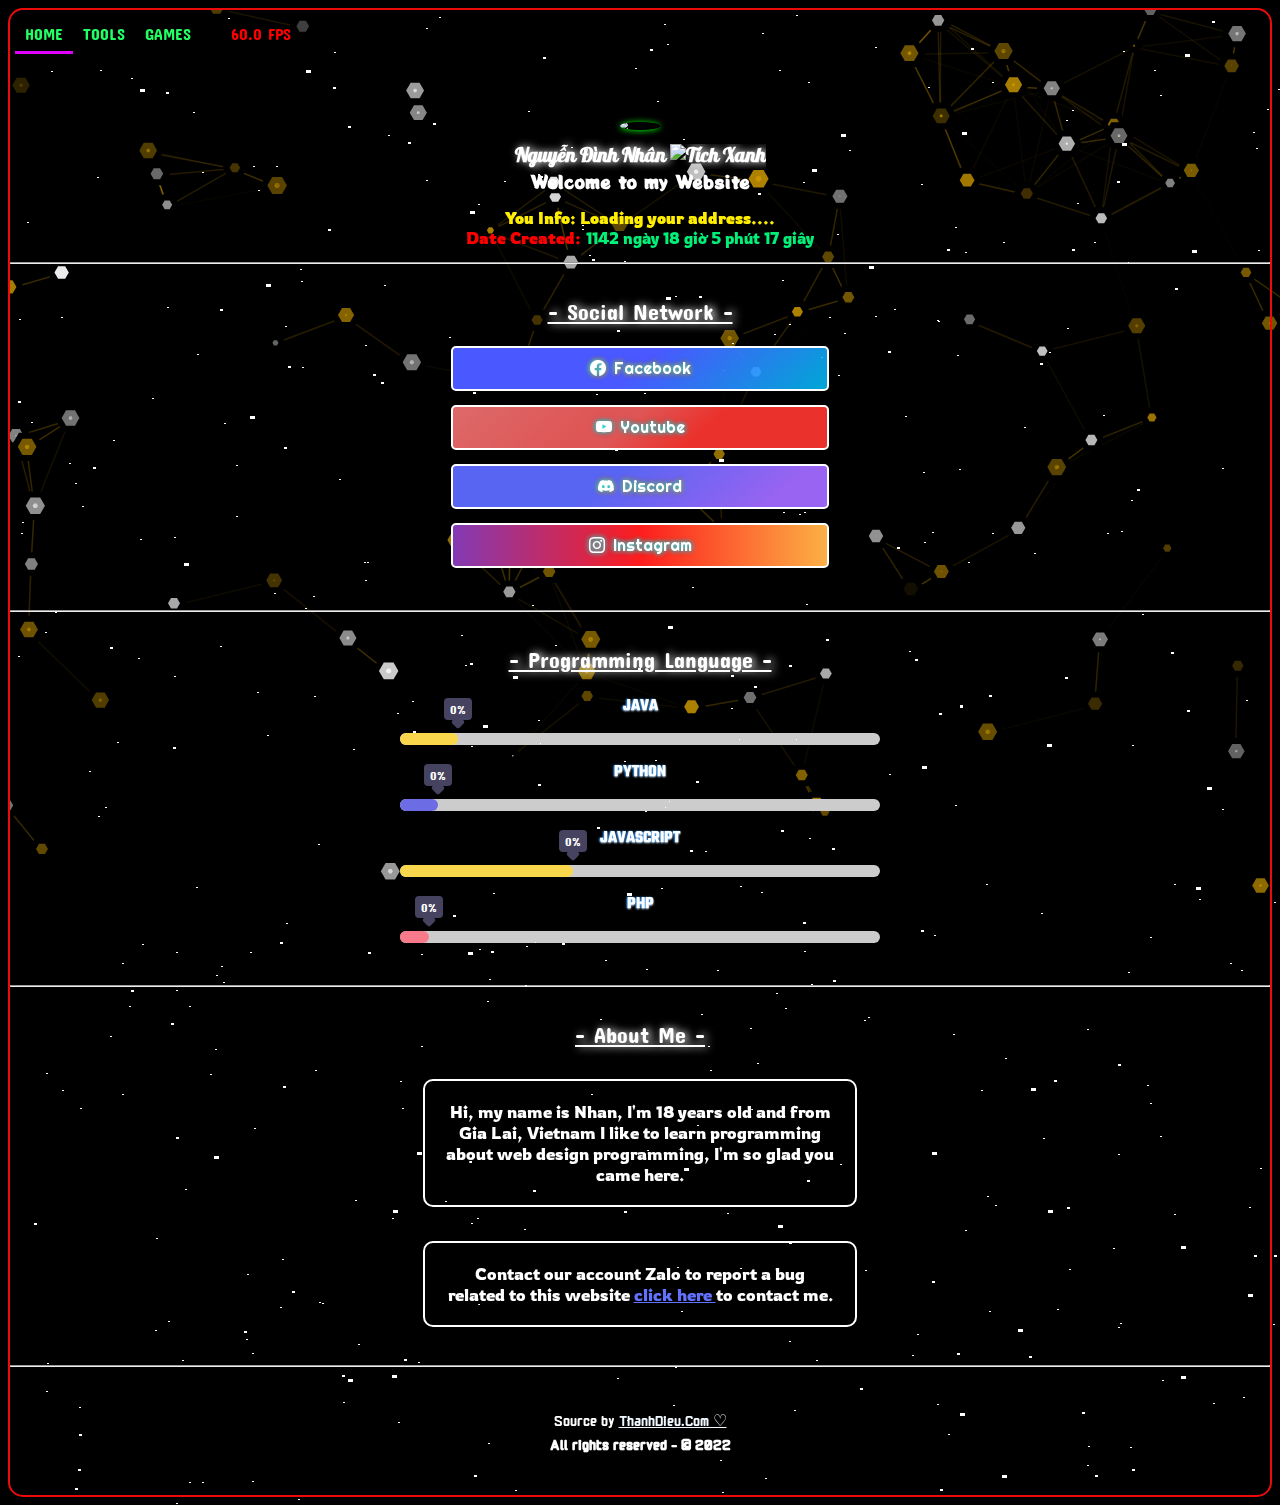
==== commit f9cb0c59: "Update index.html" ====
--- a/index.html
+++ b/index.html
@@ -53,7 +53,7 @@
     <div class="BlurWebs">
       <div class="Topnav">
         <a style="font-family: 'Concert One';" class="Active">HOME</a>
-        <a id="Tools" onClick="window.open('Tools/index.html', '_nothing');">TOOLS</a>      
+        <a href="Tools/index.html">TOOLS</a>      
         <a href="//nhan2k5.github.io/404_not_found/index.html">GAMES<a>
    <!-- thẻ mở tab mới khi click vào
           <a id="Diễn Đàn" onClick="window.open('main/more/forum', '_nothing');">FORUM</a>      -->
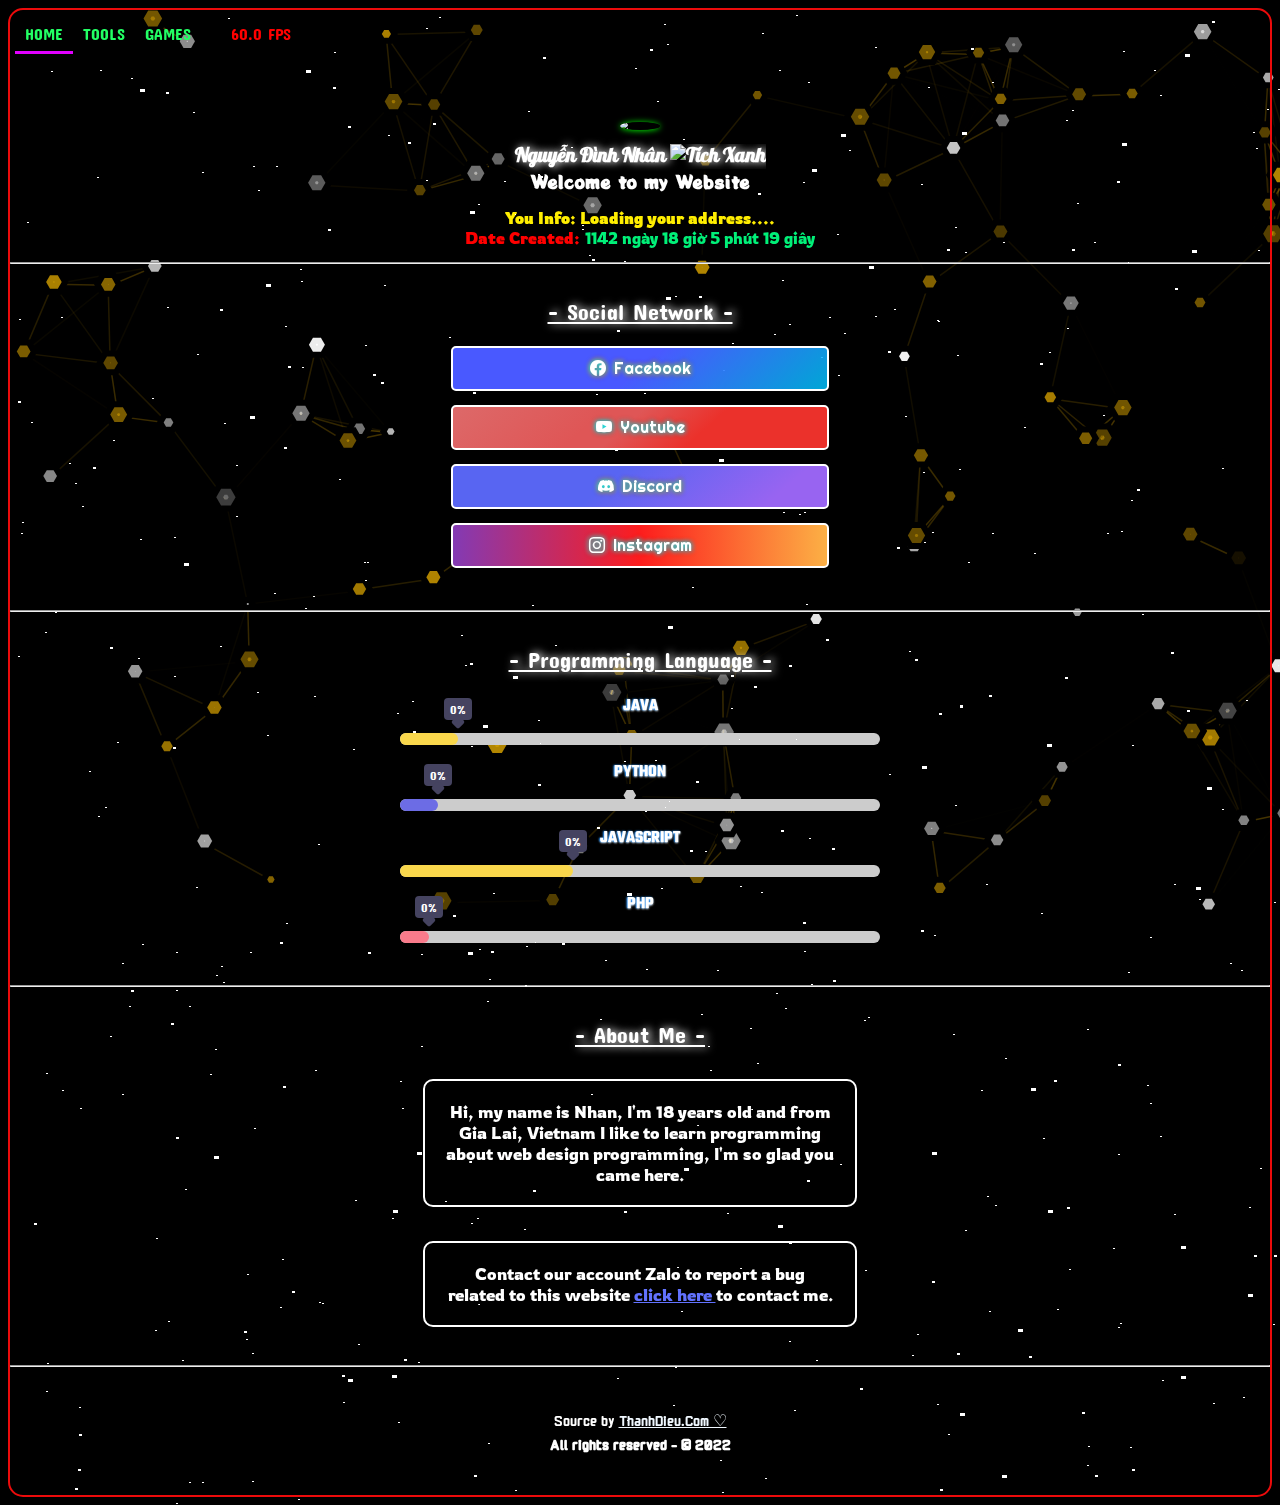
==== commit 29ceaf09: "Update index.html" ====
--- a/index.html
+++ b/index.html
@@ -54,7 +54,7 @@
       <div class="Topnav">
         <a style="font-family: 'Concert One';" class="Active">HOME</a>
         <a href="Tools/index.html">TOOLS</a>      
-        <a href="//nhan2k5.github.io/404_not_found/index.html">GAMES<a>
+        <a href="404_not_found/index.html">GAMES<a>
    <!-- thẻ mở tab mới khi click vào
           <a id="Diễn Đàn" onClick="window.open('main/more/forum', '_nothing');">FORUM</a>      -->
         <a style="font-family: 'Concert One'; color:rgb(255, 0, 0);">
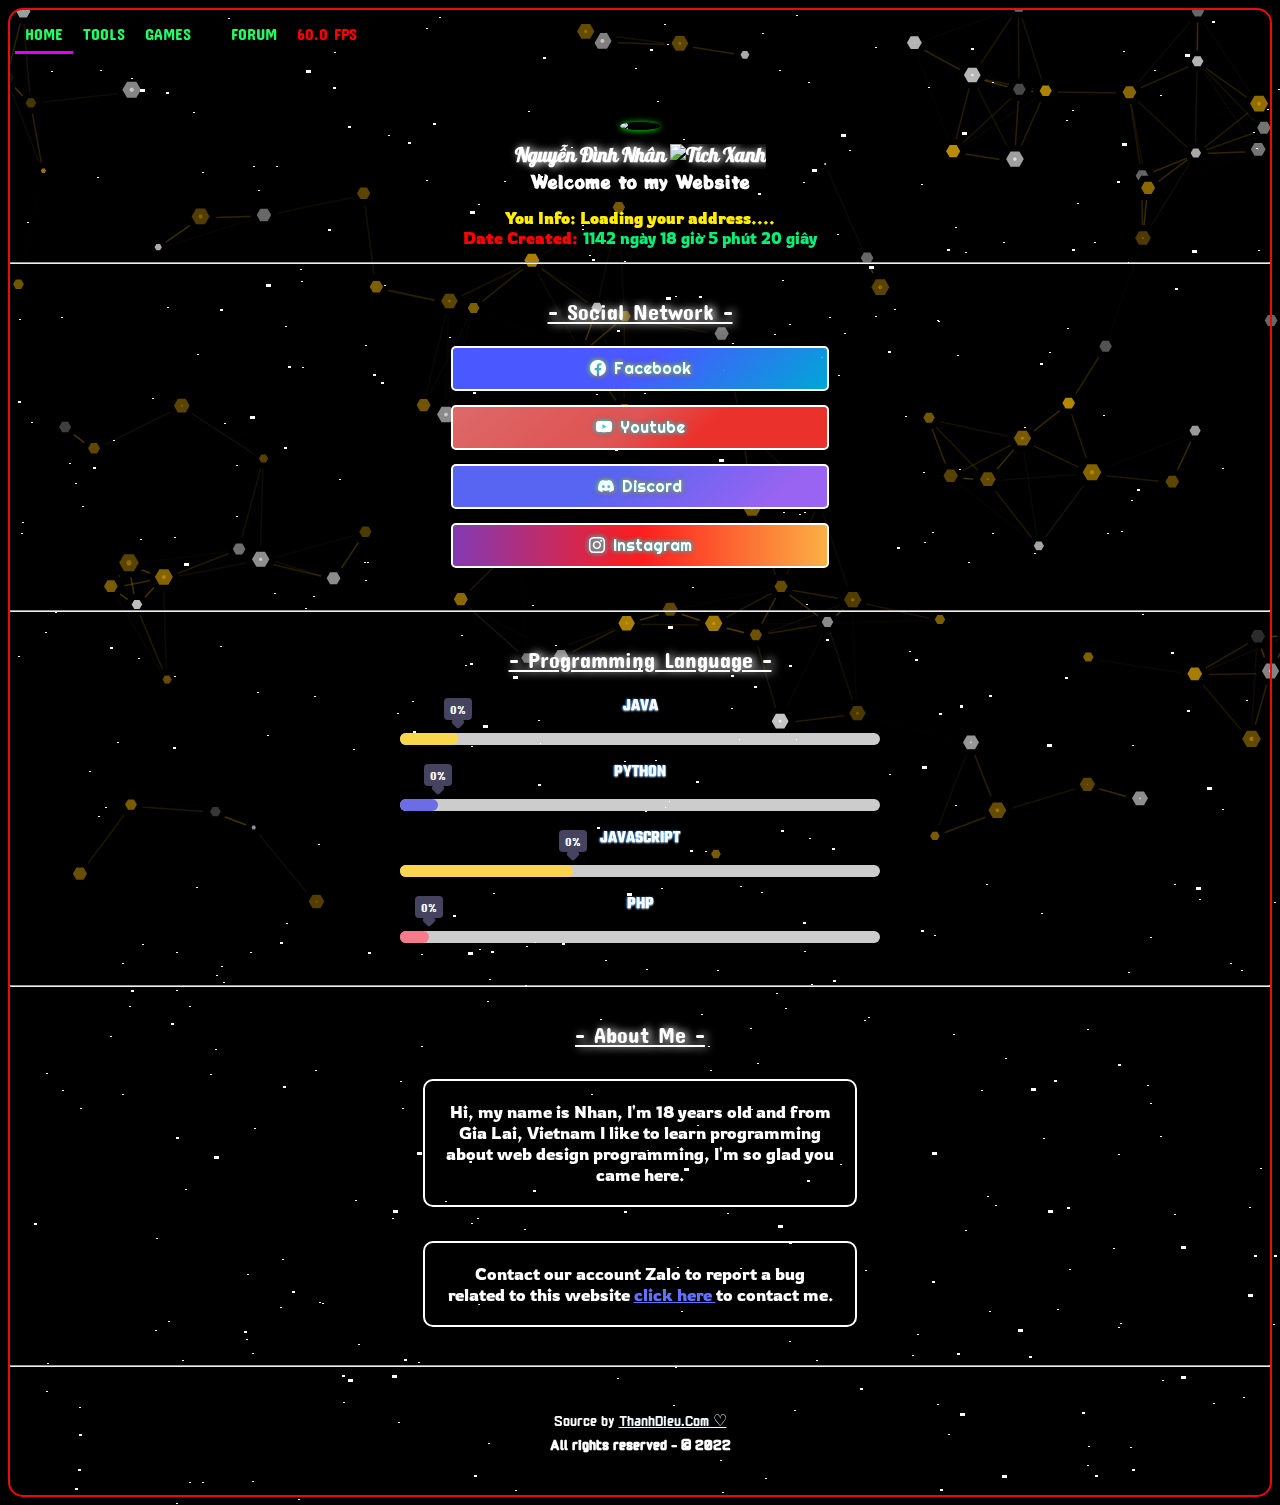
==== commit d189e1e8: "Update index.html" ====
--- a/index.html
+++ b/index.html
@@ -55,8 +55,9 @@
         <a style="font-family: 'Concert One';" class="Active">HOME</a>
         <a href="Tools/index.html">TOOLS</a>      
         <a href="404_not_found/index.html">GAMES<a>
-   <!-- thẻ mở tab mới khi click vào
-          <a id="Diễn Đàn" onClick="window.open('main/more/forum', '_nothing');">FORUM</a>      -->
+   <!-- thẻ mở tab mới khi click vào -->
+          <a id="Diễn Đàn" onClick="window.open('main/more/forum', '_nothing');">FORUM</a>
+          <!-- thẻ mở tab mới khi click vào -->
         <a style="font-family: 'Concert One'; color:rgb(255, 0, 0);">
           <span id="fps">60.0</span> FPS </a>
       </div>
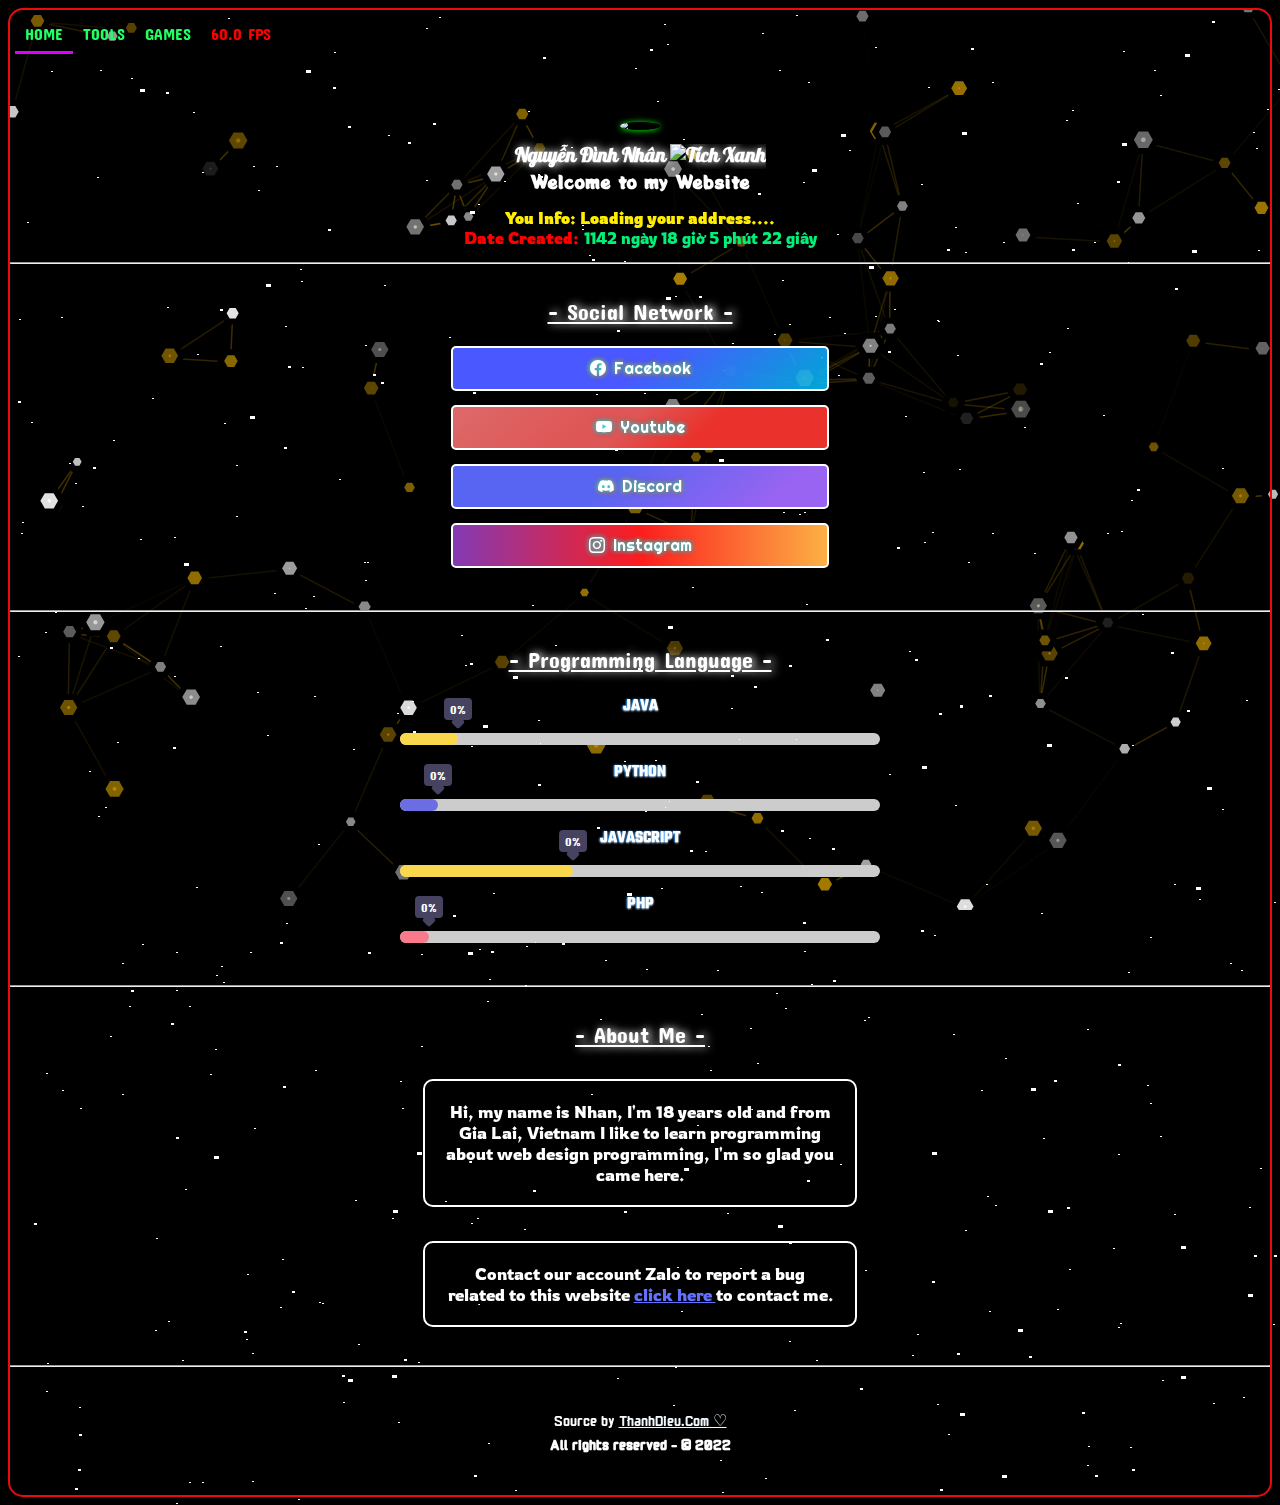
==== commit 40fe1ff3: "Update index.html" ====
--- a/index.html
+++ b/index.html
@@ -54,10 +54,10 @@
       <div class="Topnav">
         <a style="font-family: 'Concert One';" class="Active">HOME</a>
         <a href="Tools/index.html">TOOLS</a>      
-        <a href="404_not_found/index.html">GAMES<a>
-   <!-- thẻ mở tab mới khi click vào -->
+        <a href="404_not_found/index.html">GAMES</a>
+   <!-- thẻ mở tab mới khi click vào
           <a id="Diễn Đàn" onClick="window.open('main/more/forum', '_nothing');">FORUM</a>
-          <!-- thẻ mở tab mới khi click vào -->
+          -->
         <a style="font-family: 'Concert One'; color:rgb(255, 0, 0);">
           <span id="fps">60.0</span> FPS </a>
       </div>
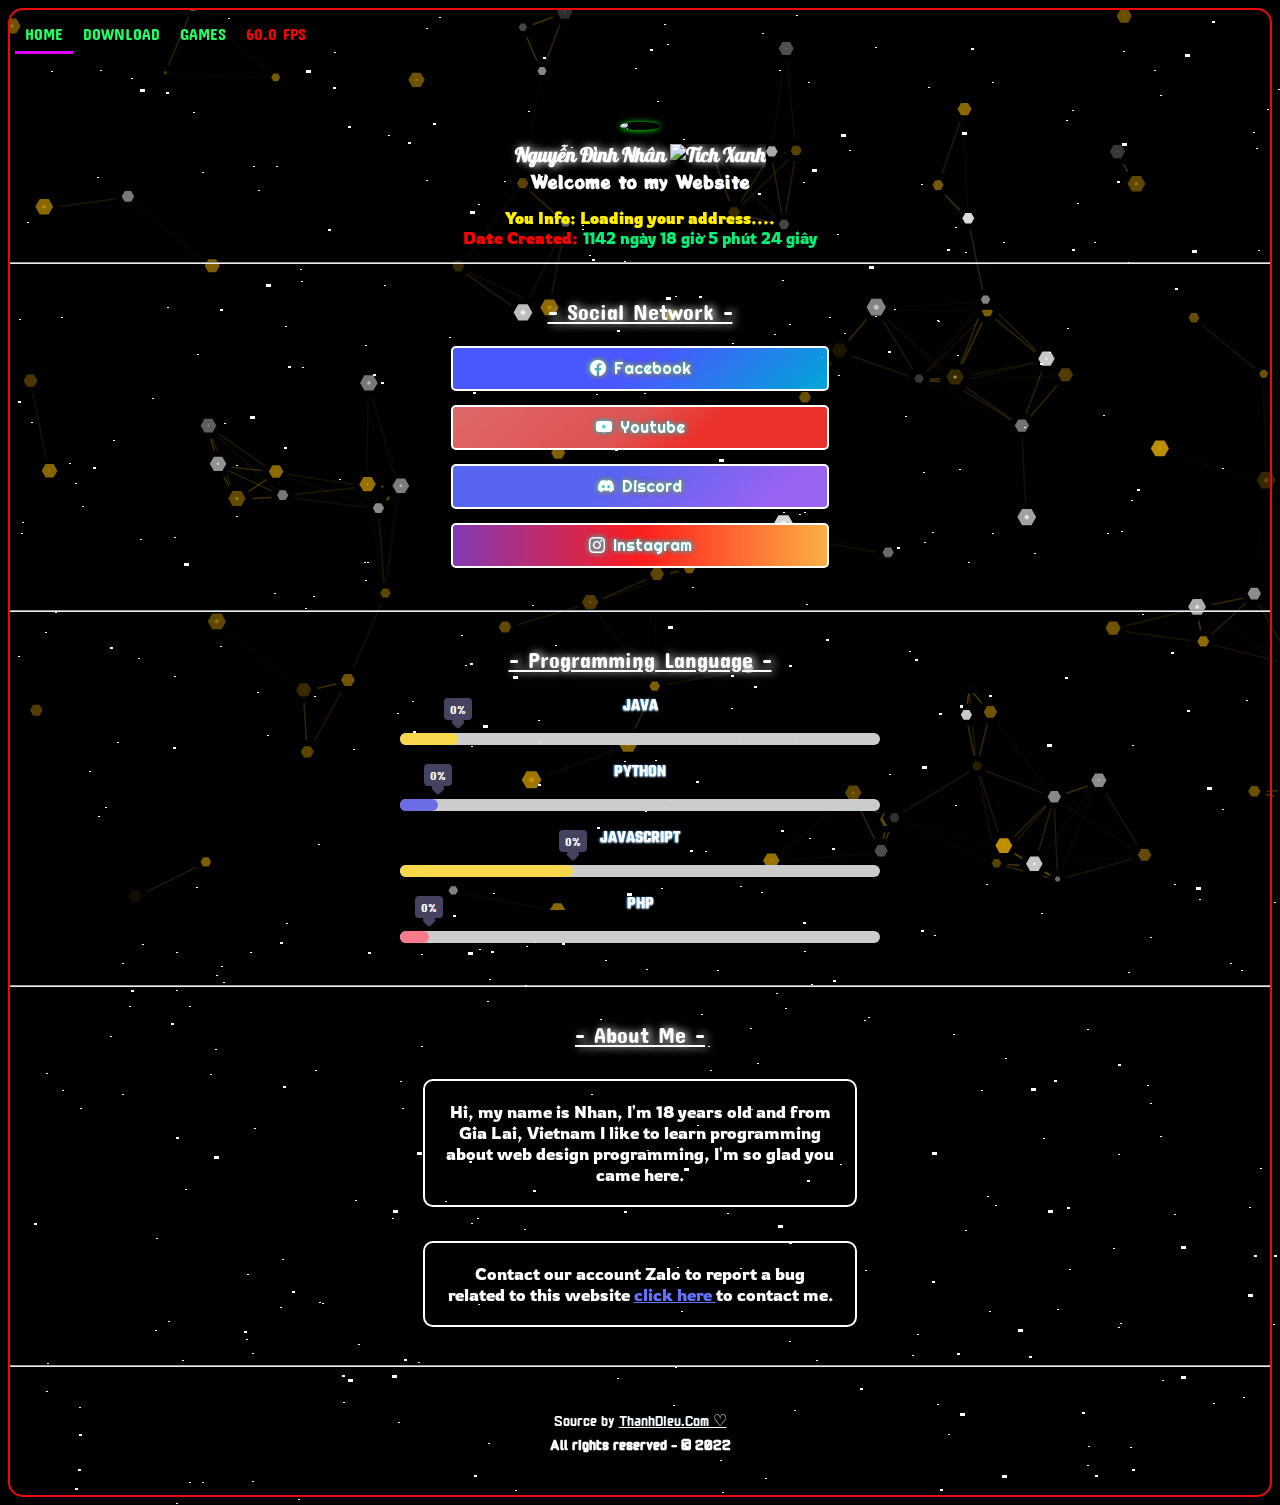
==== commit a97b7572: "Update index.html" ====
--- a/index.html
+++ b/index.html
@@ -53,7 +53,7 @@
     <div class="BlurWebs">
       <div class="Topnav">
         <a style="font-family: 'Concert One';" class="Active">HOME</a>
-        <a href="Tools/index.html">TOOLS</a>      
+        <a href="Tools/index.html">DOWNLOAD</a>      
         <a href="404_not_found/index.html">GAMES</a>
    <!-- thẻ mở tab mới khi click vào
           <a id="Diễn Đàn" onClick="window.open('main/more/forum', '_nothing');">FORUM</a>
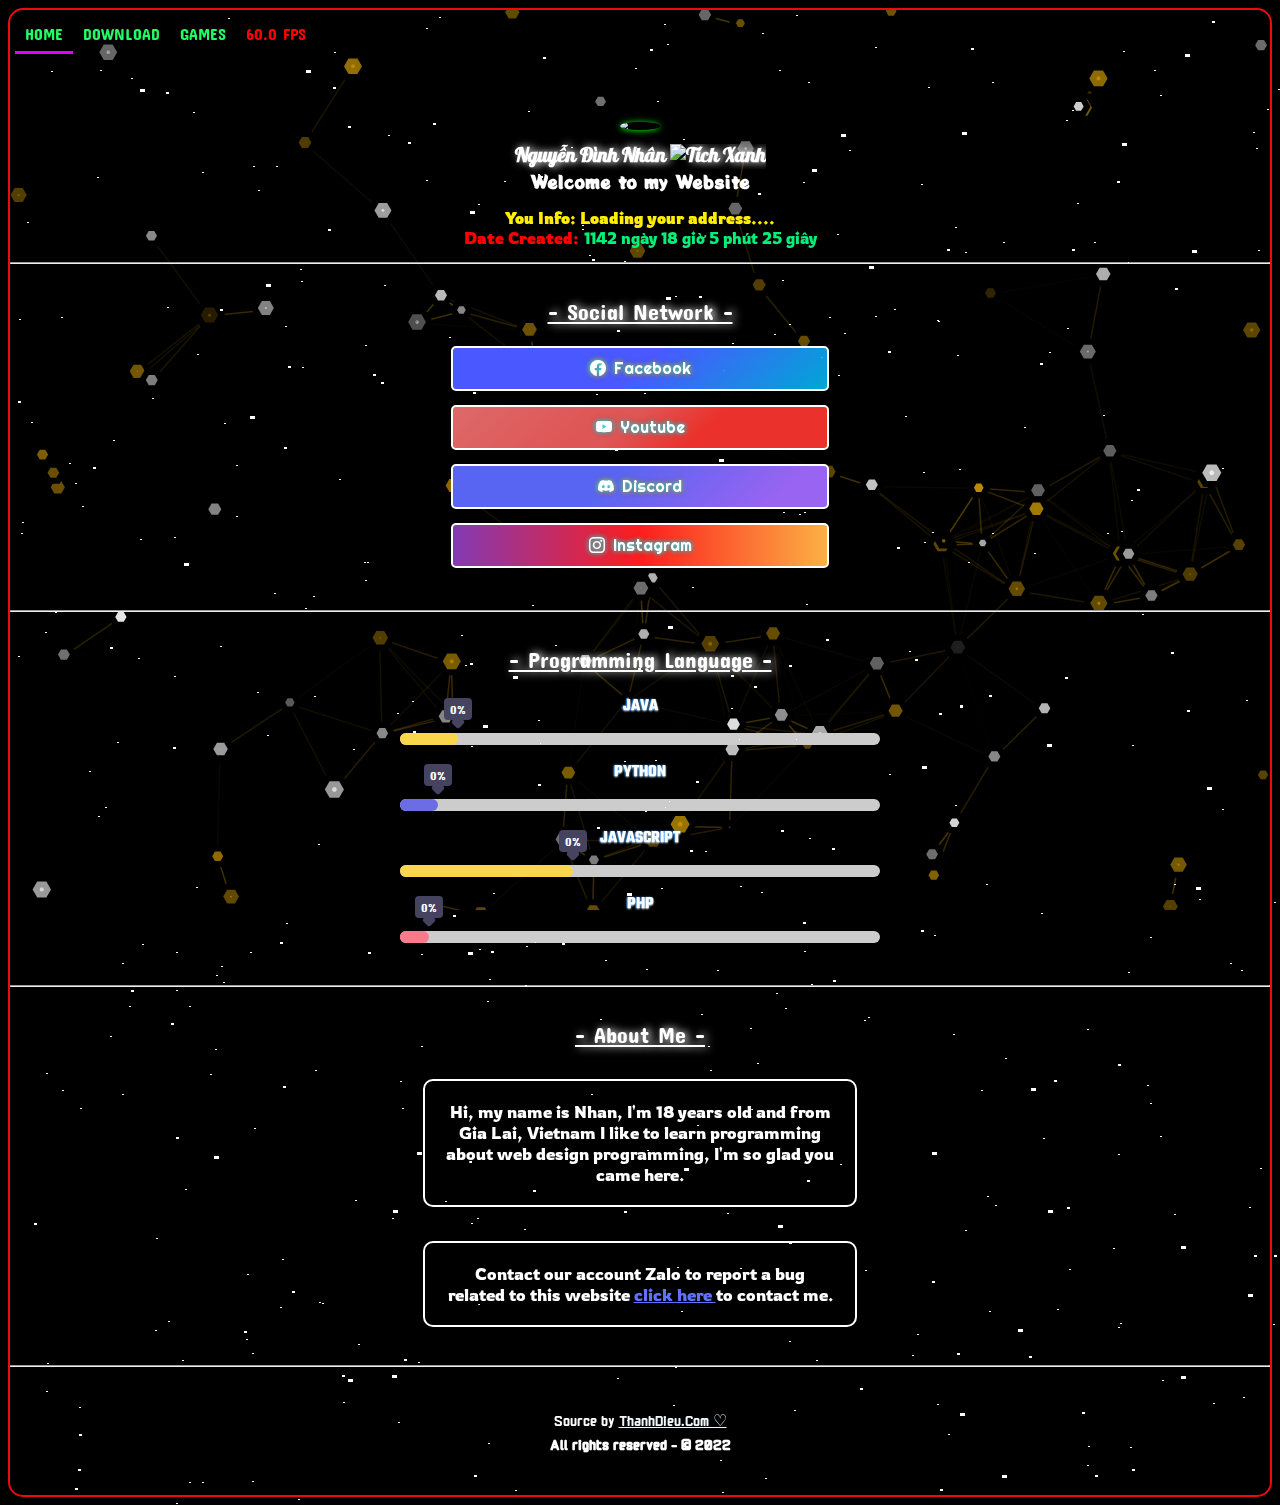
==== commit 6789028b: "Update index.html" ====
--- a/index.html
+++ b/index.html
@@ -53,7 +53,7 @@
     <div class="BlurWebs">
       <div class="Topnav">
         <a style="font-family: 'Concert One';" class="Active">HOME</a>
-        <a href="Tools/index.html">DOWNLOAD</a>      
+        <a href="download/index.html">DOWNLOAD</a>      
         <a href="404_not_found/index.html">GAMES</a>
    <!-- thẻ mở tab mới khi click vào
           <a id="Diễn Đàn" onClick="window.open('main/more/forum', '_nothing');">FORUM</a>
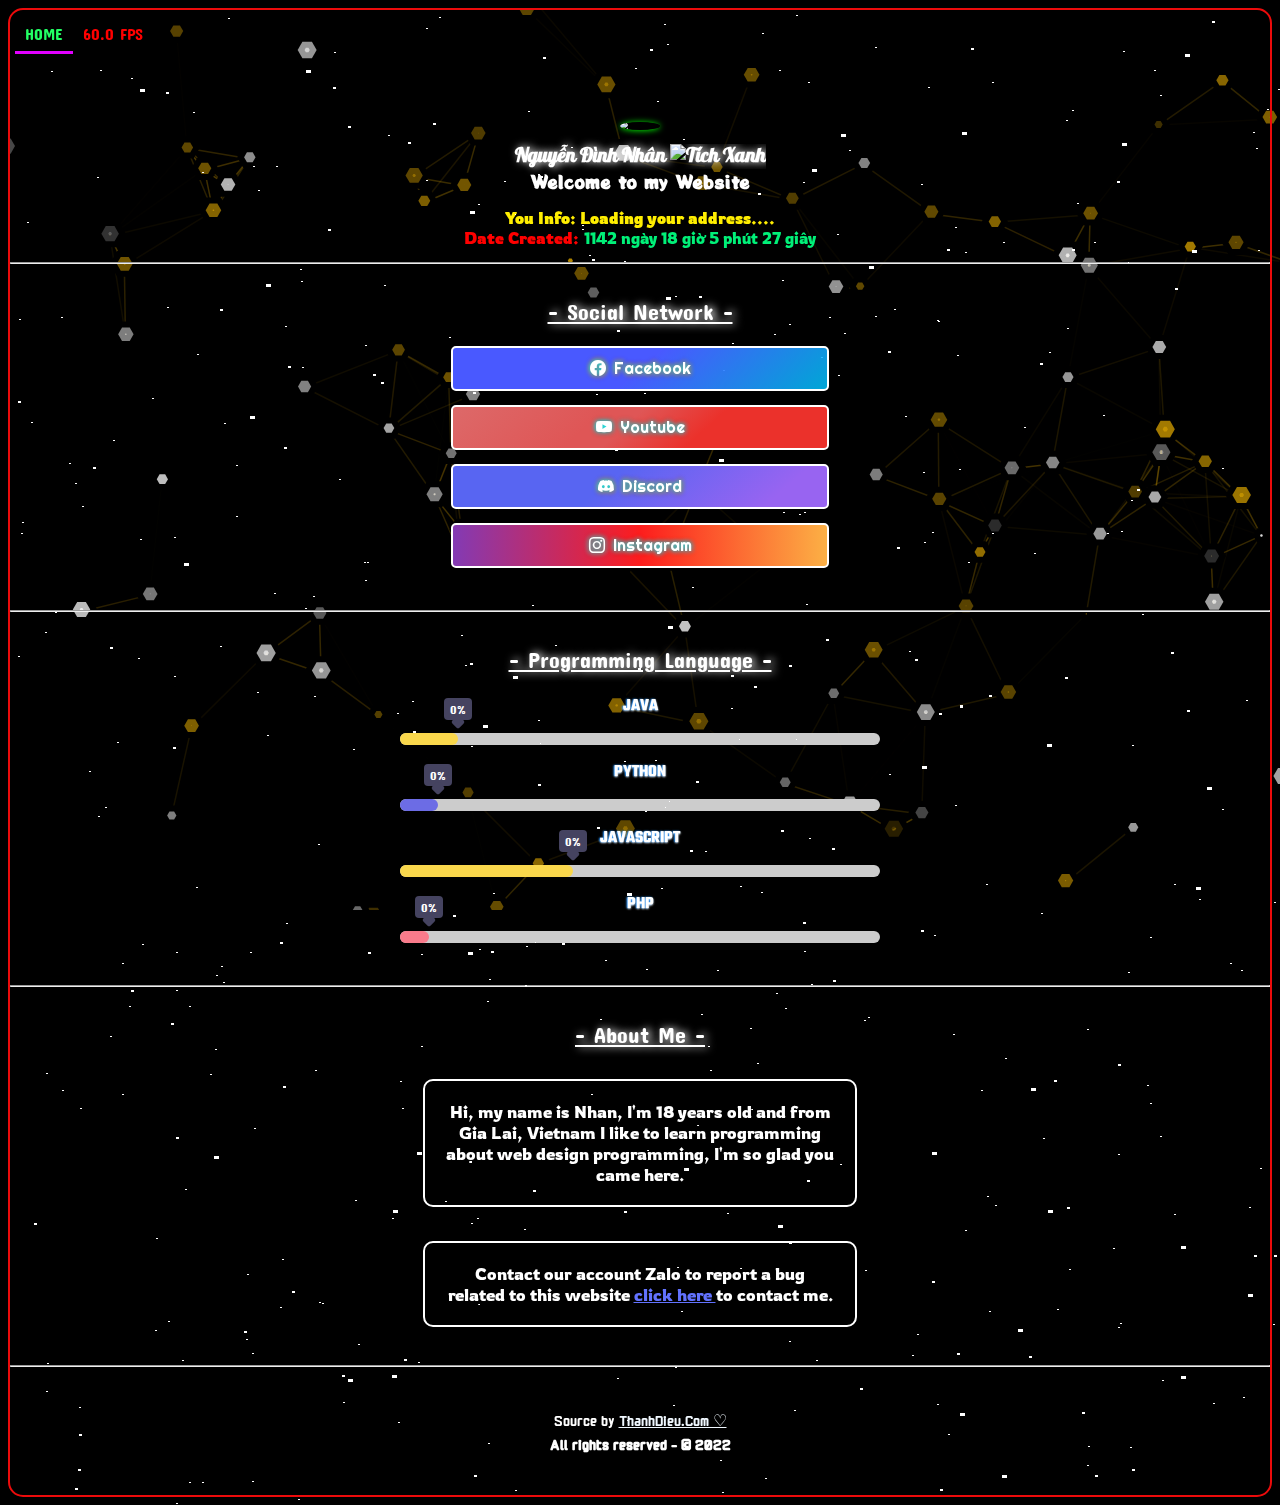
==== commit 866e8ad6: "Update index.html" ====
--- a/index.html
+++ b/index.html
@@ -53,9 +53,7 @@
     <div class="BlurWebs">
       <div class="Topnav">
         <a style="font-family: 'Concert One';" class="Active">HOME</a>
-        <a href="download/index.html">DOWNLOAD</a>      
-        <a href="404_not_found/index.html">GAMES</a>
-   <!-- thẻ mở tab mới khi click vào
+           <!-- thẻ mở tab mới khi click vào
           <a id="Diễn Đàn" onClick="window.open('main/more/forum', '_nothing');">FORUM</a>
           -->
         <a style="font-family: 'Concert One'; color:rgb(255, 0, 0);">
